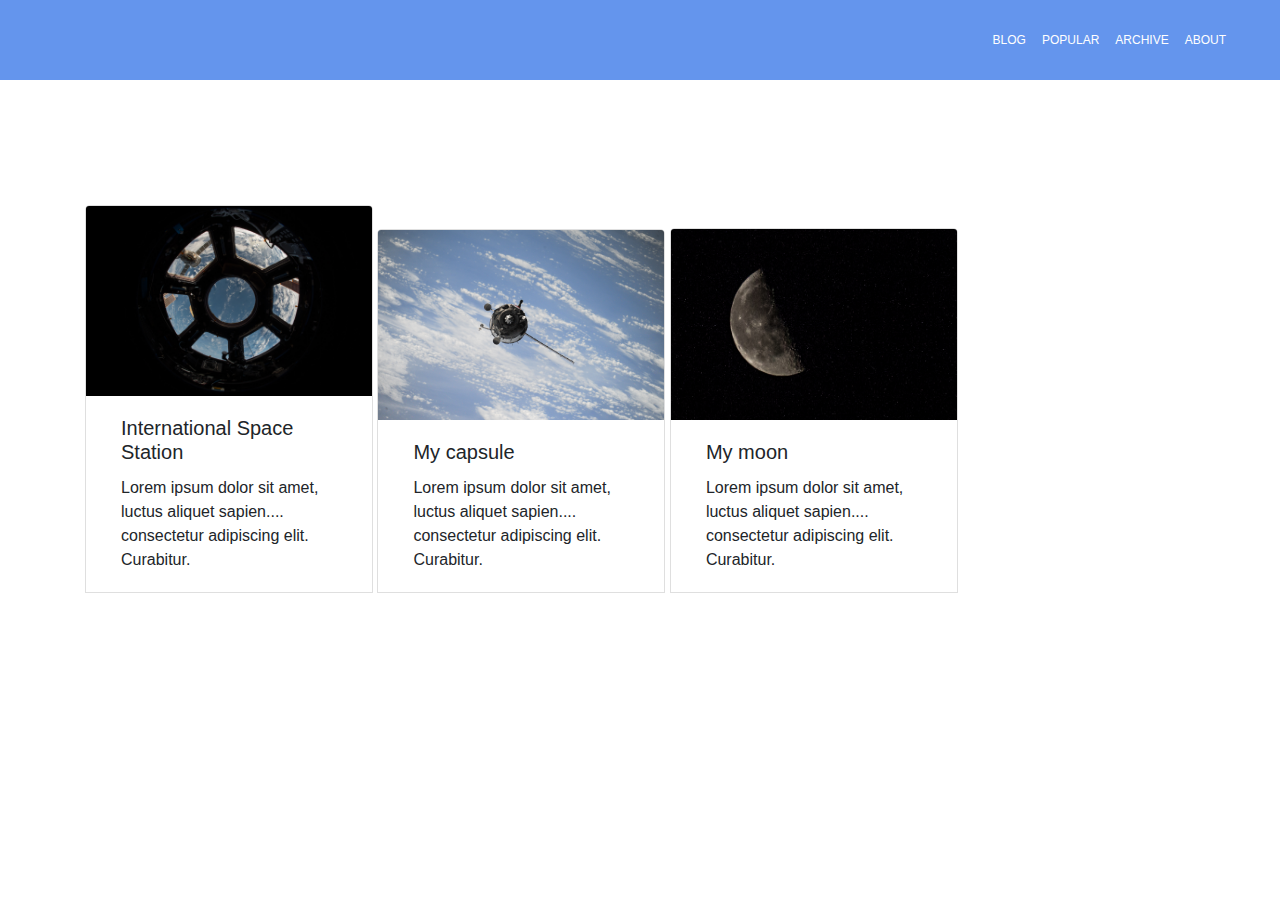
==== about.html @ 1ee82eec "update" ====
<!DOCTYPE html>
<html lang="pt-br">
  <head>
    <!-- Meta tags Obrigatórias -->
    <meta charset="utf-8">
    <meta name="viewport" content="width=device-width, initial-scale=1, shrink-to-fit=no">

    <!-- Bootstrap CSS -->
    <link rel="stylesheet" href="https://stackpath.bootstrapcdn.com/bootstrap/4.1.3/css/bootstrap.min.css" integrity="sha384-MCw98/SFnGE8fJT3GXwEOngsV7Zt27NXFoaoApmYm81iuXoPkFOJwJ8ERdknLPMO" crossorigin="anonymous">
    <link rel="stylesheet" href="bootstrap/css/bootstrap.min.css">
    <link rel="stylesheet" href="about_style.css">
    <link rel="icon" href="images/favicon.png">

    <title>Joyjet Digital Space Agency</title>
  </head>
  <body>
      
    <nav class="navbar navbar-expand-lg navbar-style">
        <nav class="container-fluid">

            <div class="container-fluid">

                <!-- navbar -->
                <div class="collapse navbar-collapse links-style" id="barra-navegacao">
                  <ul class="nav navbar-nav">
                    <li class="nav-item">
                      <a class="nav-link" href="index.html">BLOG</a>
                    </li>
                    <li class="nav-item">
                      <a class="nav-link" href="#">POPULAR</a>
                    </li>
                    <li class="nav-item">
                      <a class="nav-link" href="#">ARCHIVE</a>
                    </li>
                    <li class="nav-item">
                      <a class="nav-link" href="about.html">ABOUT</a>
                    </li>
                  </ul>
                </div>

              </div>  

        </nav>  
    </nav>

    <!-- body-image -->
   <!-- <div class="container-fluid">
        <div class="container images-body">
            <div class="col-md-4" style="display: inline-block">
                <img src="images/43690.jpg" class="image-left-style" alt="">
            </div>
            <div class="col-md-4" style="display: inline-block">
                <img src="images/43688.png" class="image-center-style" alt="">
            </div>
            <div class="col-md-3" style="display: inline-block">
                <img src="images/43698.jpg" class="image-rigth-style" alt="">
            </div>
        </div>
    </div> -->

    <div class="container-fluid">
        <div class="container images-body">
            <div class="card col-md-4 card-left-style" style="width: 18rem;">
                <img class="card-img-top img-left-style" src="images/43690.jpg" alt="Imagem de capa do card">
                <div class="card-body">
                    <h5 class="card-title">International Space Station</h5>
                    <p class="card-text">Lorem ipsum dolor sit amet,
                            luctus aliquet sapien....
                            consectetur adipiscing elit. Curabitur.</p>
                </div>
            </div>
            <div class="card col-md-4 card-center-style" style="width: 18rem;">
                <img class="card-img-top img-center-style" src="images/43688.png" alt="Imagem de capa do card">
                <div class="card-body">
                    <h5 class="card-title">My capsule</h5>
                    <p class="card-text">Lorem ipsum dolor sit amet,
                            luctus aliquet sapien....
                            consectetur adipiscing elit. Curabitur.</p>
                </div>
            </div>
            <div class="card col-md-4 card-rigth-style" style="width: 18rem;">
                <img class="card-img-top img-rigth-style" src="images/43698.jpg" alt="Imagem de capa do card">
                <div class="card-body">
                    <h5 class="card-title">My moon</h5>
                    <p class="card-text">Lorem ipsum dolor sit amet,
                            luctus aliquet sapien....
                            consectetur adipiscing elit. Curabitur.</p>
                </div>
            </div>
        </div>
    </div>
    

    <!-- JavaScript (Opcional) -->
    <!-- jQuery primeiro, depois Popper.js, depois Bootstrap JS -->
    <script src="https://code.jquery.com/jquery-3.3.1.slim.min.js" integrity="sha384-q8i/X+965DzO0rT7abK41JStQIAqVgRVzpbzo5smXKp4YfRvH+8abtTE1Pi6jizo" crossorigin="anonymous"></script>
    <script src="https://cdnjs.cloudflare.com/ajax/libs/popper.js/1.14.3/umd/popper.min.js" integrity="sha384-ZMP7rVo3mIykV+2+9J3UJ46jBk0WLaUAdn689aCwoqbBJiSnjAK/l8WvCWPIPm49" crossorigin="anonymous"></script>
    <script src="https://stackpath.bootstrapcdn.com/bootstrap/4.1.3/js/bootstrap.min.js" integrity="sha384-ChfqqxuZUCnJSK3+MXmPNIyE6ZbWh2IMqE241rYiqJxyMiZ6OW/JmZQ5stwEULTy" crossorigin="anonymous"></script>
  </body>
</html>
---- about_style.css ----
/* ===================== layout ===================== */

html, body {
    height: 100%;
}


body {
    background-color: white;
    background-size: 100%;
}

/*-- barra de nav --*/
.navbar-style {
    padding-bottom: 23px;
    background-color: #6495ED;
}

.links-style {
    float: right;
    padding-top: 15px;
    font-family: Impact, Haettenschweiler, 'Arial Narrow Bold', sans-serif;
    font-size: 12px;
}

ul>li>a {
    color: white;
}

/*-- images --*/
.images-body {
    padding-top: 125px;
}

.card-left-style {
    display: inline-block;
    border-radius: 5px 5px 0px 0px;
}

.card-center-style {
    display: inline-block;
    border-radius: 5px 5px 0px 0px;
}

.card-rigth-style {
    display: inline-block;
    border-radius: 5px 5px 0px 0px;
}

.img-left-style {
    width: 286px;
    margin-left: -15px;
}

.img-center-style {
    width: 286px;
    margin-left: -15px;
}

.img-rigth-style {
    width: 286px;
    height: 191px;
    margin-left: -15px;
}
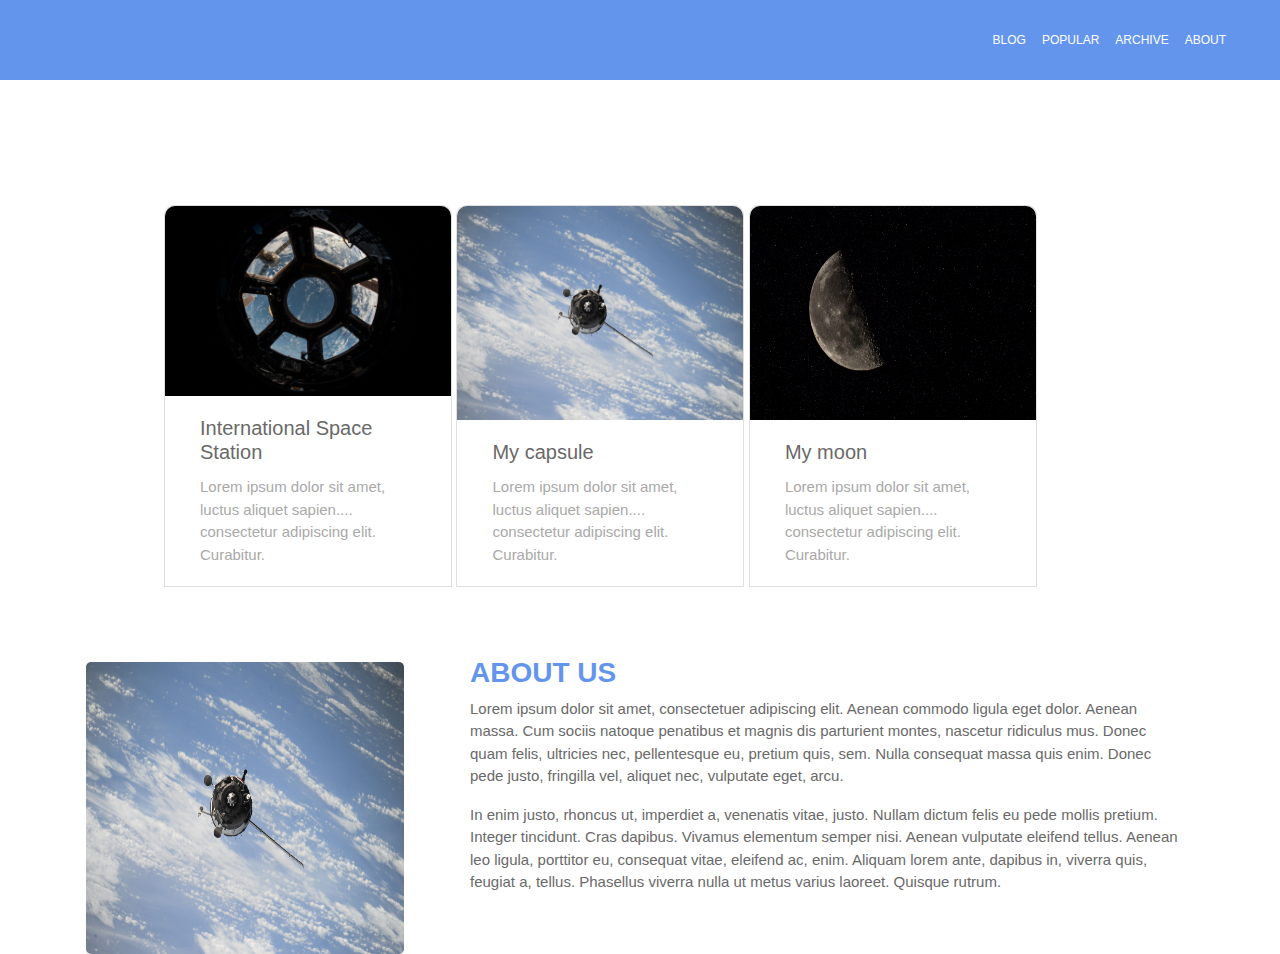
==== commit 200cb2e4: "update" ====
--- a/about.html
+++ b/about.html
@@ -18,10 +18,14 @@
     <nav class="navbar navbar-expand-lg navbar-style">
         <nav class="container-fluid">
 
-            <div class="container-fluid">
+              <div class="container-fluid">
+
+              <button class="navbar-toggler" type="button" data-toggle="collapse" data-target="#barra-navegacao2">
+                <span class="navbar-toggler-icon"></span>
+              </button>  
 
                 <!-- navbar -->
-                <div class="collapse navbar-collapse links-style" id="barra-navegacao">
+                <div class="collapse navbar-collapse links-style" id="barra-navegacao2">
                   <ul class="nav navbar-nav">
                     <li class="nav-item">
                       <a class="nav-link" href="index.html">BLOG</a>
@@ -43,26 +47,13 @@
         </nav>  
     </nav>
 
-    <!-- body-image -->
-   <!-- <div class="container-fluid">
-        <div class="container images-body">
-            <div class="col-md-4" style="display: inline-block">
-                <img src="images/43690.jpg" class="image-left-style" alt="">
-            </div>
-            <div class="col-md-4" style="display: inline-block">
-                <img src="images/43688.png" class="image-center-style" alt="">
-            </div>
-            <div class="col-md-3" style="display: inline-block">
-                <img src="images/43698.jpg" class="image-rigth-style" alt="">
-            </div>
-        </div>
-    </div> -->
 
+    <!-- card-img -->
     <div class="container-fluid">
         <div class="container images-body">
             <div class="card col-md-4 card-left-style" style="width: 18rem;">
                 <img class="card-img-top img-left-style" src="images/43690.jpg" alt="Imagem de capa do card">
-                <div class="card-body">
+                <div class="card-body text-cards">
                     <h5 class="card-title">International Space Station</h5>
                     <p class="card-text">Lorem ipsum dolor sit amet,
                             luctus aliquet sapien....
@@ -71,7 +62,7 @@
             </div>
             <div class="card col-md-4 card-center-style" style="width: 18rem;">
                 <img class="card-img-top img-center-style" src="images/43688.png" alt="Imagem de capa do card">
-                <div class="card-body">
+                <div class="card-body text-cards">
                     <h5 class="card-title">My capsule</h5>
                     <p class="card-text">Lorem ipsum dolor sit amet,
                             luctus aliquet sapien....
@@ -80,7 +71,7 @@
             </div>
             <div class="card col-md-4 card-rigth-style" style="width: 18rem;">
                 <img class="card-img-top img-rigth-style" src="images/43698.jpg" alt="Imagem de capa do card">
-                <div class="card-body">
+                <div class="card-body  text-cards">
                     <h5 class="card-title">My moon</h5>
                     <p class="card-text">Lorem ipsum dolor sit amet,
                             luctus aliquet sapien....
@@ -90,6 +81,25 @@
         </div>
     </div>
     
+    <div class="container" style="padding-top: 75px">
+        <div class="col-md-4" style="width: px;">
+            <img class="card-img-top final-img" src="images/43688.png" alt="Imagem de capa do card">
+        </div>
+        <div class="col-md-8 final-text">
+            <h3><b>ABOUT US</b></h3>
+            <p>Lorem ipsum dolor sit amet, consectetuer adipiscing elit. Aenean commodo ligula eget dolor.
+               Aenean massa. Cum sociis natoque penatibus et magnis dis parturient montes, nascetur
+               ridiculus mus. Donec quam felis, ultricies nec, pellentesque eu, pretium quis, sem. Nulla
+               consequat massa quis enim. Donec pede justo, fringilla vel, aliquet nec, vulputate eget, arcu.</p>
+
+            <p>In enim justo, rhoncus ut, imperdiet a, venenatis vitae, justo. Nullam dictum felis eu pede mollis
+               pretium. Integer tincidunt. Cras dapibus. Vivamus elementum semper nisi. Aenean vulputate
+               eleifend tellus. Aenean leo ligula, porttitor eu, consequat vitae, eleifend ac, enim. Aliquam lorem
+               ante, dapibus in, viverra quis, feugiat a, tellus. Phasellus viverra nulla ut metus varius laoreet.
+               Quisque rutrum.</p>
+        </div>
+    </div>
+
 
     <!-- JavaScript (Opcional) -->
     <!-- jQuery primeiro, depois Popper.js, depois Bootstrap JS -->
--- a/about_style.css
+++ b/about_style.css
@@ -30,35 +30,73 @@
 /*-- images --*/
 .images-body {
     padding-top: 125px;
+    margin-right: -24px;
 }
 
 .card-left-style {
     display: inline-block;
-    border-radius: 5px 5px 0px 0px;
+    border-radius: 10px 10px 0px 0px;
 }
 
 .card-center-style {
     display: inline-block;
-    border-radius: 5px 5px 0px 0px;
+    border-radius: 10px 10px 0px 0px;
 }
 
 .card-rigth-style {
     display: inline-block;
-    border-radius: 5px 5px 0px 0px;
+    border-radius: 10px 10px 0px 0px;
 }
 
 .img-left-style {
     width: 286px;
     margin-left: -15px;
+    border-radius: 10px 10px 0px 0px;
 }
 
 .img-center-style {
     width: 286px;
+    height: 214px;
     margin-left: -15px;
+    border-radius: 10px 10px 0px 0px;
 }
 
 .img-rigth-style {
     width: 286px;
-    height: 191px;
+    height: 214px;
     margin-left: -15px;
+    border-radius: 10px 10px 0px 0px;
 }
+
+.final-img {
+    margin-left: -14px;
+    width: 318px;
+    height: 292px;
+    border-radius: 5px;
+}
+
+.final-text {
+    float: right;
+    display: inline-block;
+    margin-top: -298px;
+    font-size: 15px;
+    color: #696969;
+}
+
+.final-text h3 {
+    color: #6495ED;
+}
+
+.text-cards {
+    font-family: 'Franklin Gothic Medium', 'Arial Narrow', Arial, sans-serif;
+    font-size: 15px;
+}
+
+/*-- text --*/
+.text-cards h5 {
+    color: #696969;
+}
+
+.text-cards p {
+    color: #A9A9A9;
+}